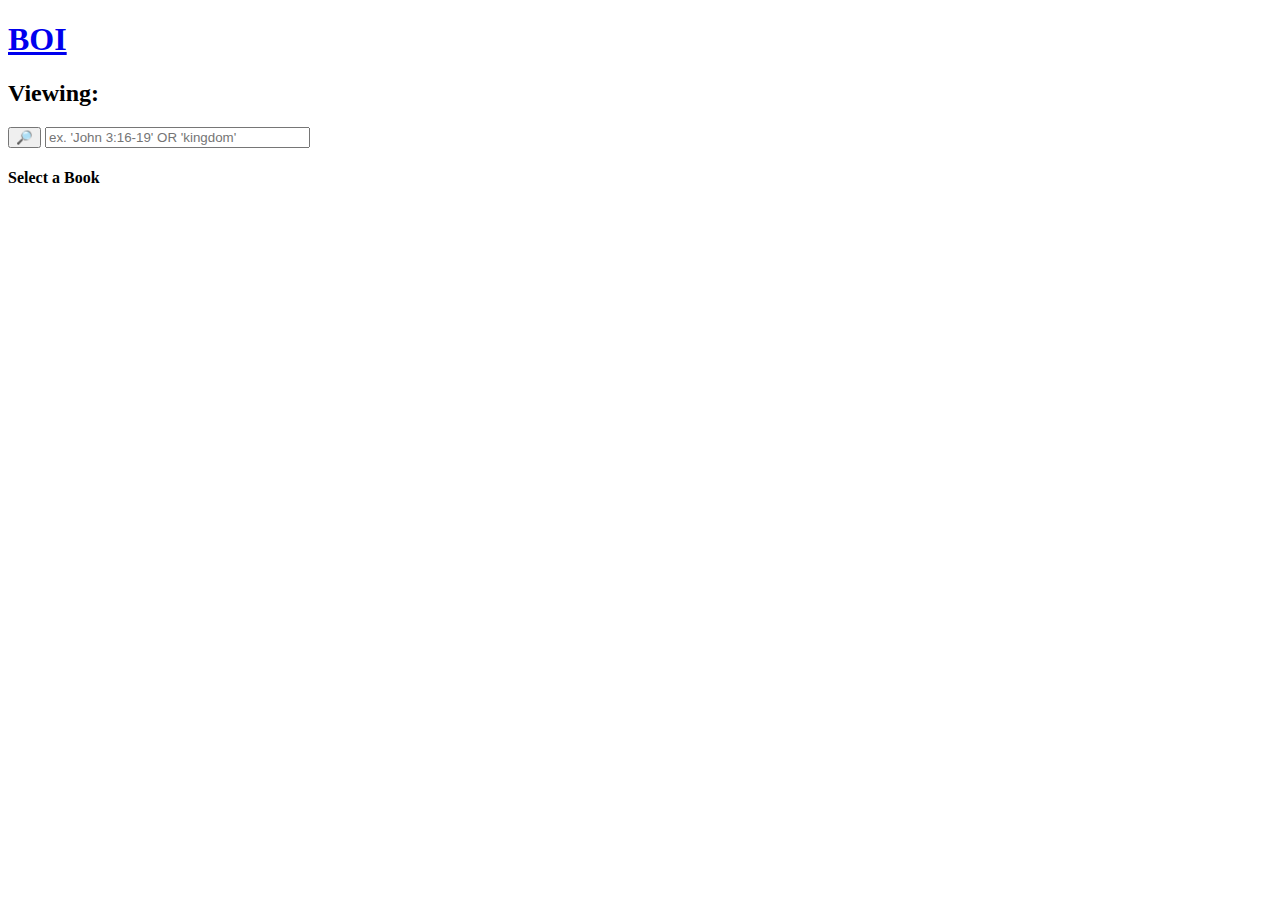
==== book.html @ b3f34364 "Create book.html" ====
<!DOCTYPE html>
<html>
  <head>
    <link href="css/main.css" rel="stylesheet" />
    <title>Branch of Israel - Bible App</title>
  </head>
  <body class="index">
    <header>
      <div class="container">
        <h1>
          <a class="flex" href="/">
            <span class="logo" title="Branch of Israel">BOI</span>
            <!--<span>API Demo App</span>-->          
          </a>
        </h1>
      </div>
    </header>
    <div class="subheader">
      <div class="container flex">
        <div class="subheadings">
          <h2>Viewing:</h2>
          <h3 id="viewing"></h3>
        </div>
        <div class="search-area flex">
          <button onclick="searchButton()">🔎</button>
          <input
            type="text"
            id="search-input"
            placeholder="ex. 'John 3:16-19' OR 'kingdom'"
            size="30"
            onkeydown="if (event.keyCode == 13) searchButton()"
          />
        </div>
      </div>
    </div>
    <div class="container crumbs">
      <div id="breadcrumbs"></div>
    </div>
    <main class="container">
      <h4 class="list-heading"><span>Select a Book</span></h4>
      <div id="book-list" class="list-container"></div>
    </main>
    <script src="js/my_key.js"></script>
    <script>
      // JAVASCRIPT GOES HERE
    </script>
  </body>
</html>
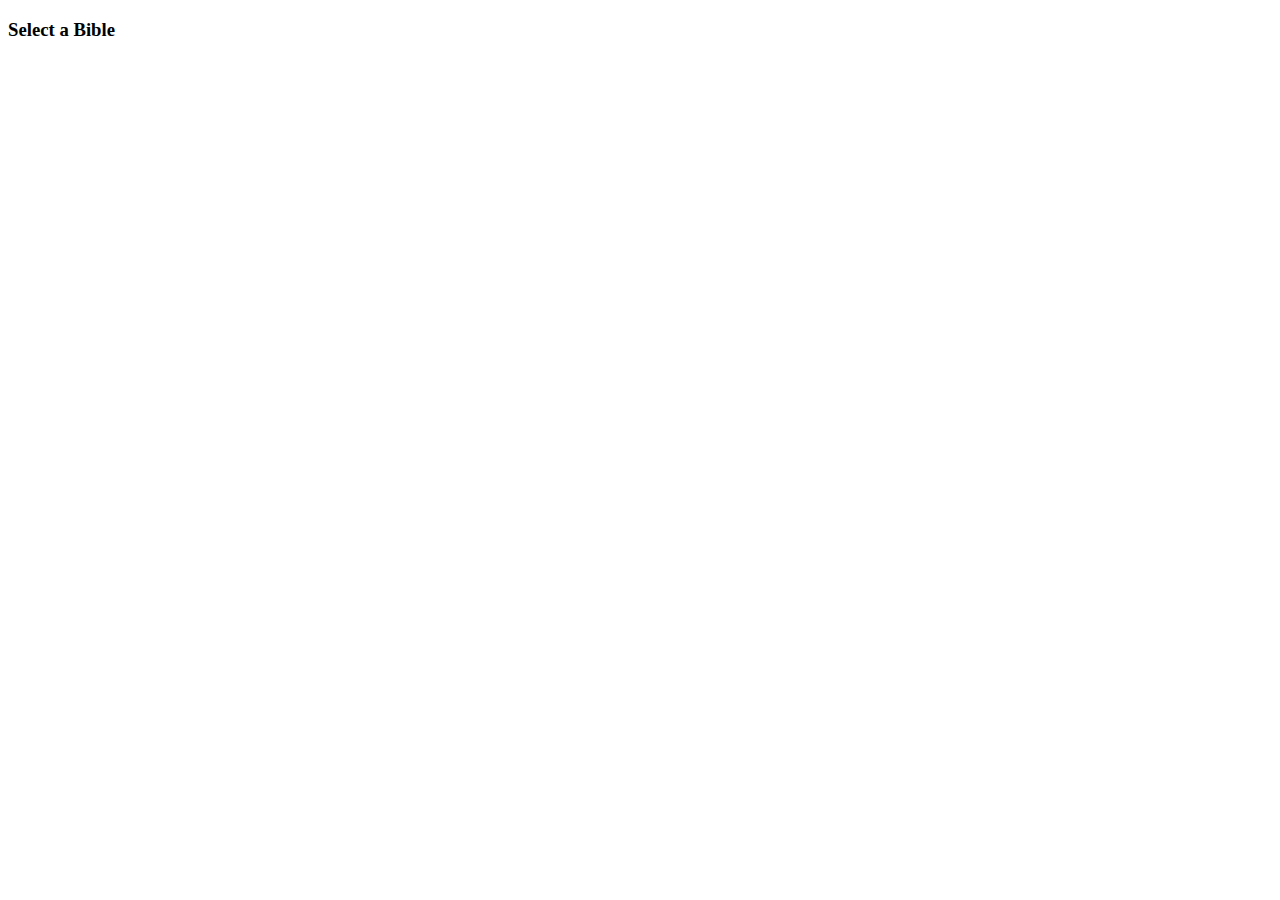
==== commit 449b289f: "Add files via upload" ====
--- a/book.html
+++ b/book.html
@@ -4,25 +4,15 @@
     <link href="css/main.css" rel="stylesheet" />
     <title>Branch of Israel - Bible App</title>
   </head>
+
   <body class="index">
     <header>
       <div class="container">
-        <h1>
-          <a class="flex" href="/">
-            <span class="logo" title="Branch of Israel">BOI</span>
-            <!--<span>API Demo App</span>-->          
+          <a class="flex" href="index.html">
+            <span class="logo" title="Branch of Israel"></span>
           </a>
-        </h1>
-      </div>
-    </header>
-    <div class="subheader">
-      <div class="container flex">
-        <div class="subheadings">
-          <h2>Viewing:</h2>
-          <h3 id="viewing"></h3>
-        </div>
         <div class="search-area flex">
-          <button onclick="searchButton()">🔎</button>
+          <button onclick="searchButton()"><h1>🔎</h1></button>
           <input
             type="text"
             id="search-input"
@@ -32,17 +22,96 @@
           />
         </div>
       </div>
+    </header>
+    <div class="subheader">
+      <div class="container">
+        <div id="breadcrumbs"></div>
+      </div>
     </div>
-    <div class="container crumbs">
-      <div id="breadcrumbs"></div>
-    </div>
+        <!--<div class="container crumbs">
+          <strong>Bible version: </strong> 
+             <div id="breadcrumbs"></div>
+        </div> -->
+
+
     <main class="container">
       <h4 class="list-heading"><span>Select a Book</span></h4>
       <div id="book-list" class="list-container"></div>
     </main>
+    
     <script src="js/my_key.js"></script>
+    
     <script>
-      // JAVASCRIPT GOES HERE
+      const bibleBookList = document.querySelector(`#book-list`);
+      const breadcrumbs = document.querySelector(`#breadcrumbs`);
+      const bibleVersionID = getParameterByName(`version`);
+      const abbreviation = getParameterByName(`abbr`);
+
+
+      let bookHTML = ``;
+
+      if (!bibleVersionID) {
+        window.location.href = `./index.html`;
+      }
+
+      getBooks(bibleVersionID).then((bookList) => {
+        bookHTML += `<ul>`;
+        for (let book of bookList) {
+          bookHTML += `<li><a href="chapter.html?version=${bibleVersionID}&abbr=${abbreviation}&book=${book.id}&name=${book.name}"> ${book.name} </a></li>`;
+        }
+        bookHTML += `</ul>`;
+        bibleBookList.innerHTML = bookHTML;
+      });
+
+      //document.querySelector(`#viewing`).innerHTML = `${abbreviation}`;
+      const breadcrumbsHTML = `
+          ${abbreviation}
+      `;
+      breadcrumbs.innerHTML = breadcrumbsHTML;  
+
+      function getBooks(bibleVersionID) {
+        return new Promise((resolve, reject) => {
+          const xhr = new XMLHttpRequest();
+          xhr.withCredentials = false;
+
+          xhr.addEventListener(`readystatechange`, function () {
+            if (this.readyState === this.DONE) {
+              const { data } = JSON.parse(this.responseText);
+              const books = data.map(({ name, id }) => {
+                return { name, id };
+              });
+
+              resolve(books);
+            }
+          });
+
+          xhr.open(
+            `GET`,
+            `https://api.scripture.api.bible/v1/bibles/${bibleVersionID}/books`
+          );
+          xhr.setRequestHeader(`api-key`, API_KEY);
+
+          xhr.onerror = () => reject(xhr.statusText);
+
+          xhr.send();
+        });
+      }
+
+
+      function getParameterByName(name) {
+        const url = window.location.href;
+        name = name.replace(/[\[\]]/g, `\\$&`);
+        const regex = new RegExp(`[?&]` + name + `(=([^&#]*)|&|#|$)`),
+          results = regex.exec(url);
+        if (!results) return null;
+        if (!results[2]) return ``;
+        return decodeURIComponent(results[2].replace(/\+/g, ` `));
+      }
+
+    function searchButton() {
+      const searchInput = document.querySelector(`#search-input`);
+      window.location.href = `./search.html?&version=${bibleVersionID}&abbr=${abbreviation}&query=${searchInput.value}`;
+    }
     </script>
   </body>
 </html>
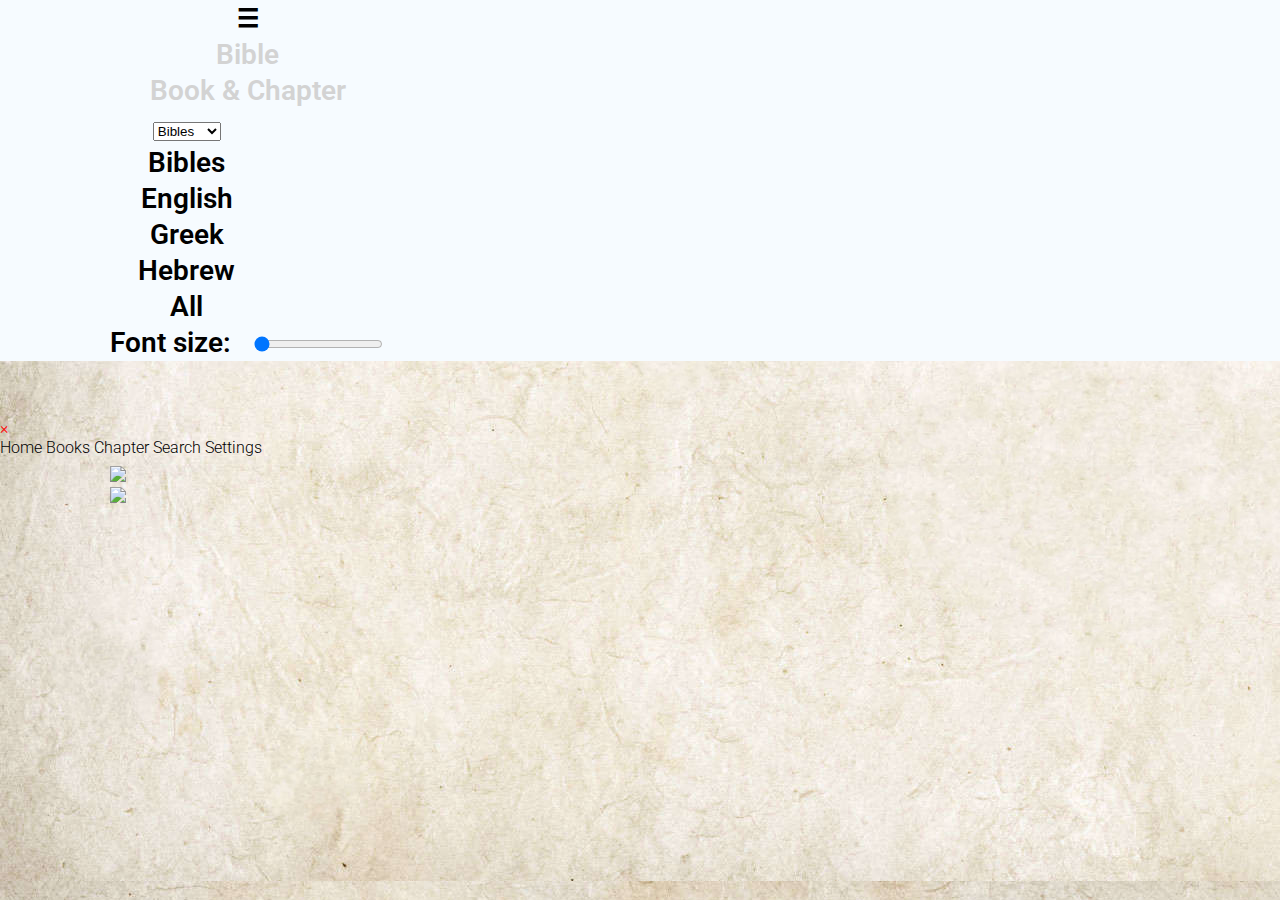
==== commit 941c73db: "Update book.html" ====
--- a/book.html
+++ b/book.html
@@ -1,52 +1,66 @@
 <!DOCTYPE html>
 <html>
   <head>
+    <link href="css/menu.css" rel="stylesheet" />
     <link href="css/main.css" rel="stylesheet" />
     <title>Branch of Israel - Bible App</title>
   </head>
 
-  <body class="index">
+   <body class="index">
+      <div class="subheader" id="stickyHeader">
+        <div class="container flex">
+          <div class="subheadings">
+            <div class="column">
+              <span style="font-size:25px;cursor:pointer;" onclick="openNav()">&#9776;</span><!-- show foo foo bar --> 
+            </div>
+            <div class="column">
+              <span class="tooltip"> <span id="bibleabbr"></span>
+                  <span class="tooltiptext  tooltip-bottom"><span id="biblefullname"></span></span>
+              </span>
+            </div>
+            <div class="column">
+              <span style="color:lightgray;">Book & Chapter</span>
+            </div>
+          </div>
+        </div>
+      </div>
+
     <header>
-      <div class="container">
-          <a class="flex" href="index.html">
-            <span class="logo" title="Branch of Israel"></span>
-          </a>
-        <div class="search-area flex">
-          <button onclick="searchButton()"><h1>🔎</h1></button>
-          <input
-            type="text"
-            id="search-input"
-            placeholder="ex. 'John 3:16-19' OR 'kingdom'"
-            size="30"
-            onkeydown="if (event.keyCode == 13) searchButton()"
-          />
+      <div id="menuNav" class="overlay">
+        <a href="javascript:void(0)" class="closebtn" style="color:red" onclick="closeNav()">&times;</a>
+        <div class="overlay-content">
+          <a href="./index.html">Home</a>
+          <a href="#" class="current">Books</a>
+          <a  id="sticky"href="#" class="disabled">Chapter</a>
+          <a href="./search.html">Search</a>
         </div>
       </div>
     </header>
-    <div class="subheader">
-      <div class="container">
-        <div id="breadcrumbs"></div>
-      </div>
-    </div>
-        <!--<div class="container crumbs">
-          <strong>Bible version: </strong> 
-             <div id="breadcrumbs"></div>
-        </div> -->
-
 
     <main class="container">
-      <h4 class="list-heading"><span>Select a Book</span></h4>
-      <div id="book-list" class="list-container"></div>
+      <!--<h4 class="list-heading"><span>Select a Book</span></h4>-->
+        <span id="book-list" class="list-container numeric-list tooltip-container"></span>
+        <!-- <span class="tooltip">Tooltip text</span> -->
+        <div class="leftcol">
+          <a id="prevURL" >
+            <img id="imgleft" class="left-button" src="./img/orig_left_stamp.png" />
+          </a>
+        </div>      
+      
+      <div class="rightcol">
+          <a id="nextURL">
+            <img id="imgright" class="right-button" src="./img/orig_right_stamp.png"  />
+          </a>
+      </div>
     </main>
     
     <script src="js/my_key.js"></script>
-    
     <script>
       const bibleBookList = document.querySelector(`#book-list`);
-      const breadcrumbs = document.querySelector(`#breadcrumbs`);
+      //const breadcrumbs = document.querySelector(`#breadcrumbs`);
       const bibleVersionID = getParameterByName(`version`);
+      const fullbiblename = getParameterByName(`name`);
       const abbreviation = getParameterByName(`abbr`);
-
 
       let bookHTML = ``;
 
@@ -55,19 +69,31 @@
       }
 
       getBooks(bibleVersionID).then((bookList) => {
-        bookHTML += `<ul>`;
+        bookHTML += `<ol>`;
         for (let book of bookList) {
-          bookHTML += `<li><a href="chapter.html?version=${bibleVersionID}&abbr=${abbreviation}&book=${book.id}&name=${book.name}"> ${book.name} </a></li>`;
-        }
-        bookHTML += `</ul>`;
+          bookHTML += `<li class="grid"><a href="chapter.html?version=${bibleVersionID}&abbr=${abbreviation}&book=${book.id}&name=${book.name}"> ${book.id} </a></li>`;
+          }
+        bookHTML += `</ol>`;
+       
         bibleBookList.innerHTML = bookHTML;
+
       });
 
+      //************ subheader content ***********
+      biblefullname.innerHTML = fullbiblename;
+      bibleabbr.innerHTML = abbreviation;  //tootlip for abbreviaion
+      
+
+      //set current book url for next 2 screens
+      sessionStorage.setItem("bookabbr", window.location.href);
+      sessionStorage.setItem("fullbookname", fullbiblename); //used for tooltip only in the next 2 screen
+      //************ subheader content ***********
+
       //document.querySelector(`#viewing`).innerHTML = `${abbreviation}`;
-      const breadcrumbsHTML = `
-          ${abbreviation}
-      `;
-      breadcrumbs.innerHTML = breadcrumbsHTML;  
+      //const breadcrumbsHTML = `
+      //    ${abbreviation}
+      //`;
+      //breadcrumbs.innerHTML = breadcrumbsHTML;  
 
       function getBooks(bibleVersionID) {
         return new Promise((resolve, reject) => {
@@ -89,6 +115,7 @@
             `GET`,
             `https://api.scripture.api.bible/v1/bibles/${bibleVersionID}/books`
           );
+
           xhr.setRequestHeader(`api-key`, API_KEY);
 
           xhr.onerror = () => reject(xhr.statusText);
@@ -96,7 +123,6 @@
           xhr.send();
         });
       }
-
 
       function getParameterByName(name) {
         const url = window.location.href;
@@ -108,10 +134,17 @@
         return decodeURIComponent(results[2].replace(/\+/g, ` `));
       }
 
-    function searchButton() {
-      const searchInput = document.querySelector(`#search-input`);
-      window.location.href = `./search.html?&version=${bibleVersionID}&abbr=${abbreviation}&query=${searchInput.value}`;
+
+
+
+    // ************* Side Menu **************
+    function openNav() {
+      document.getElementById("menuNav").style.width = "225px";
     }
+
+    function closeNav() {
+      document.getElementById("menuNav").style.width = "0px";
+    }  
     </script>
   </body>
 </html>
--- a/css/main.css
+++ b/css/main.css
@@ -0,0 +1,397 @@
+@import url("https://fonts.googleapis.com/css?family=Libre+Baskerville:400,700|Roboto:300,400,700");
+html,
+body {
+  margin: 0;
+  padding: 0;
+  background-image: url('../img/Wedding-Paper1.jpg');
+}
+
+html {
+  box-sizing: border-box;
+  font-size: 12.8px;
+}
+@media only screen and (min-width: 600px) {
+  html {
+    font-size: 16px;
+  }
+}
+html *,
+html *:before,
+html *:after {
+  box-sizing: inherit;
+}
+
+body {
+  font-family: "Roboto", sans-serif;
+  font-weight: 300;
+}
+
+*:focus {
+  outline: none;
+}
+
+h1, h2, h3, h4, h5, h6 {
+  margin: 0;
+}
+
+a {
+  color: #000;
+  text-decoration: none;
+}
+
+ul, ol {
+  list-style: none;
+  padding: 0;
+  margin: 0;
+}
+
+.hidden {
+  display: none !important;
+}
+
+.flex {
+  display: flex;
+  justify-content: space-between;
+  align-items: center;
+}
+
+.container {
+  box-sizing: content-box;
+  max-width: 1060px;
+  padding: 0 10px;
+  margin: auto;
+}
+@media only screen and (min-width: 600px) {
+  .container {
+    padding: 0 20px;
+  }
+}
+.container *, .container *:before, .container *:after {
+  box-sizing: border-box;
+}
+
+header {
+  position: relative;
+  z-index: 99;
+  padding: 0.5em 0;
+}
+
+header:after {
+  content: "";
+  width: 100%;
+  height: 1px;
+  position: absolute;
+  bottom: 0;
+  left: 0;
+  box-shadow: 0 2px 14px 0 rgba(0, 0, 0, 0.15);
+}
+
+header .container {
+  display: flex;
+  justify-content: left;
+  align-items: center;
+  font-size: 2em;
+}
+
+header .logo {
+  text-indent: 99999px;
+  overflow: hidden;
+  width: 7rem;
+  height: 7rem;
+  margin-left: 0px;
+  margin-right: 50px;
+  margin-bottom: .5rem;
+  background: url("../img/logo.png") center no-repeat;
+  background-size: 125px auto;
+}
+header h1 {
+  text-align: right;
+  /*background: #fff; - color behind logo */
+}
+header h1 a {
+  font-family: "Libre Baskerville", serif;
+  font-style: italic;
+  font-weight: 400;
+  color: #027CFF;
+  font-size: 1.5rem;
+  line-height: 2.75rem;
+}
+
+.subheader {
+  background: #F6FBFF;
+  background: rgba(246,251,255); //4th param is for opacity
+  padding: .5rem 0;
+  position: relative;
+  margin-bottom: 3.125rem;
+}
+
+.subheader .container {
+  flex-wrap: wrap;
+  font-size: 1.75rem;
+  line-height: 2.25rem;
+  font-weight: 600;
+  text-align: center;
+}
+.subheader .subheadings {
+  margin-right: 2rem;
+}
+.subheader .subheadings h2 {
+  font-size: 1rem;
+  line-height: 1.3125;
+  font-weight: 700;
+  text-transform: uppercase;
+  margin-bottom: 0.375em;
+}
+.subheader .subheadings h3 {
+  font-family: "Libre Baskerville", serif;
+  font-size: 1.75rem;
+  line-height: 2.25rem;
+  font-weight: 700;
+}
+.subheader .subheadings h3 i {
+  font-style: normal;
+}
+
+.crumbs {
+  flex: 1;
+  margin-left: 1em;
+}
+.crumbs ul:after {
+  content: "";
+  display: table;
+  clear: both;
+}
+.crumbs li {
+  float: left;
+}
+.crumbs li:before {
+  float: left;
+  margin: 0 0.5em;
+  content: " - ";
+}
+.crumbs li:first-child:before {
+  display: none;
+}
+.crumbs a {
+  float: left;
+  border-bottom: solid 1px;
+  color: #31ACFF;
+  border-color: inherit;
+}
+.crumbs a:hover {
+  border-color: transparent;
+}
+
+/*  overall search box */
+.search-area {
+  background: #fff;
+  border: 1px solid lightgray;
+  border-radius: 50px;
+  margin-left:auto;
+  width: 100%;
+}
+
+@media only screen and (min-width: 500px) {
+  .search-area {
+    width: auto;
+  }
+}
+.search-area button,
+.search-area input {
+  font-size: 0.875rem;
+  height: 3em;
+  line-height: 3em;
+  border: 0;
+  background: none;
+  margin-right: .75em;
+}
+.search-area button {
+  text-align: center;
+  padding: 0 3em 0 1em;
+  cursor: pointer;
+  width: 2.8rem;
+  border-right: 1px solid lightgray;
+}
+
+.search-area input {
+  width: calc(100% - 2.8rem);
+  padding: 0 0.5em 0 0;
+}
+body.basic_index .search-area {
+  display: none;
+}
+
+.search-nav {
+  margin-bottom: 2rem;
+}
+.search-nav > * {
+  display: block;
+}
+
+.search-nav .results-current-page {
+  margin-bottom: 1rem;
+}
+.search-nav .results-nav button {
+  font-size: 1rem;
+  line-height: 2em;
+  cursor: pointer;
+  border: 1px solid lightgray;
+  background: #fff;
+}
+.search-nav .results-nav button:hover {
+  border-color: #31ACFF;
+  color: #31ACFF;
+}
+.search-nav .results-nav button + button {
+  margin-left: 1rem;
+}
+.search-nav.search-nav-top {
+  margin-bottom: 2rem;
+}
+.search-nav.search-nav-top .results-count {
+  padding-bottom: 2rem;
+  border-bottom: 1px solid lightgray;
+}
+.search-nav.search-nav-top .results-current-page,
+.search-nav.search-nav-top .results-nav {
+  display: none;
+}
+.search-nav.search-nav-bottom .results-count {
+  display: none;
+}
+
+body.basic_index #select-prompt, body.basic_verse-selected #select-prompt, body.basic_section #select-prompt {
+  display: none;
+}
+
+.list-heading {
+  border-bottom: 1px solid lightgray;
+  margin-bottom: 1em;
+  font-weight: normal;
+}
+.list-heading span {
+  display: inline-block;
+  background: #31ACFF;
+  color: #fff;
+  text-transform: uppercase;
+  font-size: 1.125rem;
+  line-height: 1.875rem;
+  font-weight: 700;
+  padding: 0 1em;
+  margin-bottom: -1px;
+}
+
+.list-container > ul,
+.list-container > ol {
+  margin-bottom: 4.375rem;
+}
+.list-container li {
+  font-size: 2rem;
+  line-height: 1.5;
+  padding: 0.25em 0;
+}
+.list-container li a:hover {
+  color: #31ACFF;
+}
+.list-container.bible-list li, .list-container.section-list li {
+  font-size: 1rem;
+  line-height: 1.5625rem;
+  padding: 0.3em 0;
+}
+.list-container.bible-list li a, .list-container.section-list li a {
+  display: flex;
+  justify-content: left;
+}
+.list-container.bible-list li .bible-version-abbr, .list-container.bible-list li .section-id, .list-container.section-list li .bible-version-abbr, .list-container.section-list li .section-id {
+  display: inline-block;
+  white-space: nowrap;
+  font-weight: 700;
+  min-width: 5.3em;
+  text-align: right;
+  text-decoration: none;
+  margin-right: 1.3em;
+}
+.list-container.bible-list li .bible-version-desc:before, .list-container.section-list li .bible-version-desc:before {
+  content: "- ";
+}
+.list-container.search-results-list li {
+  padding: 0 0 2.5rem;
+  border-bottom: 1px solid lightgray;
+  margin-bottom: 2.75rem;
+}
+.list-container.search-results-list li:after {
+  content: "";
+  display: table;
+  clear: both;
+}
+.list-container.search-results-list li > * {
+  line-height: 1.5rem;
+  margin-bottom: 0.3em;
+}
+.list-container.search-results-list li h5 {
+  font-size: 1.125rem;
+  font-weight: 700;
+  text-transform: uppercase;
+}
+.list-container.search-results-list li .text {
+  font-size: 1.125rem;
+  font-weight: 300;
+}
+.list-container.search-results-list li > a {
+  float: left;
+  font-size: 1rem;
+  font-weight: 700;
+  text-transform: uppercase;
+  color: #31ACFF;
+  border-bottom: solid 1px #31ACFF;
+}
+.list-container.search-results-list li > a:hover {
+  border-color: transparent;
+}
+.list-container.numeric-list ol {
+  display: flex;
+  flex-wrap: wrap;
+  align-items: center;
+  justify-content: center;
+}
+@media only screen and (min-width: 600px) {
+  .list-container.numeric-list ol {
+    justify-content: left;
+  }
+}
+.list-container.numeric-list li {
+  padding: 0;
+  margin: 0 0.15em 0.3em;
+}
+@media only screen and (min-width: 600px) {
+  .list-container.numeric-list li {
+    margin: 0 0.3em 0.3em 0;
+  }
+}
+.list-container.numeric-list li a {
+  display: inline-block;
+  padding: 0 0.25em;
+  border: 1px solid lightgray;
+  white-space: nowrap;
+  font-size: 1rem;
+  line-height: 3.75rem;
+  min-width: 3.75rem;
+  text-align: center;
+}
+.list-container.numeric-list li a:hover {
+  background: #31ACFF;
+  color: #fff;
+}
+
+
+/* The sticky class is added to the header with JS when it reaches its scroll position */
+.sticky {
+  position: fixed;
+  top: 0;
+  width: 100%
+}
+
+/* Add some top padding to the page content to prevent sudden quick movement (as the header gets a new position at the top of the page (position:fixed and top:0) */
+.sticky + .content {
+  padding-top: 102px;
+}
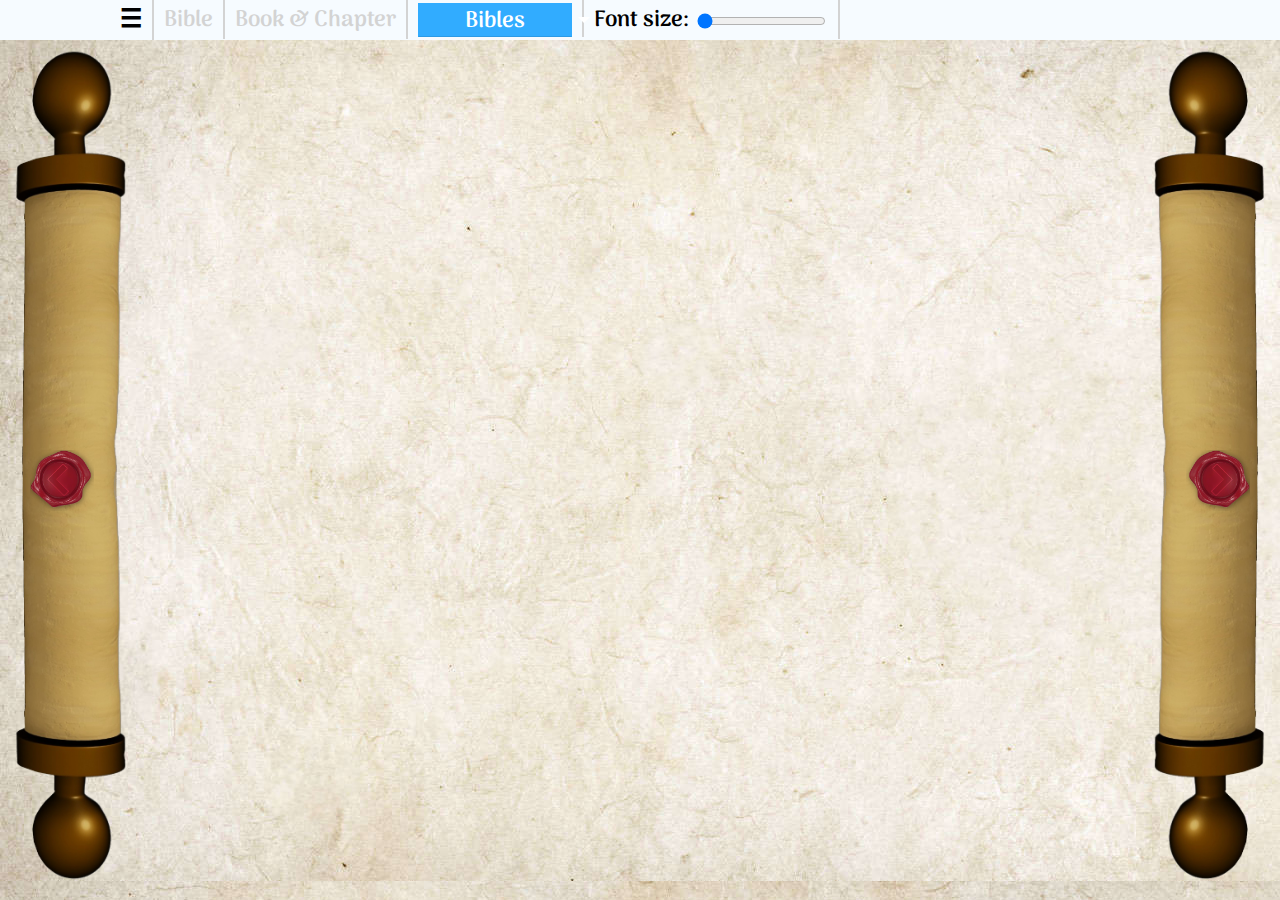
==== commit a12dce99: "Update book.html" ====
--- a/book.html
+++ b/book.html
@@ -3,6 +3,7 @@
   <head>
     <link href="css/menu.css" rel="stylesheet" />
     <link href="css/main.css" rel="stylesheet" />
+    <link rel="icon" type="image/x-icon" href="/img/favicon.ico">
     <title>Branch of Israel - Bible App</title>
   </head>
 
--- a/css/menu.css
+++ b/css/menu.css
@@ -0,0 +1,141 @@
+/* Sliding parchment menu from left */
+.overlay {
+  height: 100vh;
+  width: 0;
+  position: fixed;
+  z-index: 1;
+  top: 22.55vh;
+  left: 115px;
+  /*background-color: rgba(0,0,0, 0.9);*/
+  background-image: url('../img/scrollpaper.png');
+  background-repeat: no-repeat;
+  background-size: 250px 60vh;
+  overflow-x: hidden;
+  transition: 0.65s;
+}
+
+.overlay-content {
+  position: relative;
+  top: 12%;
+  text-align: center;
+  margin-top: 10px;
+}
+
+.overlay a {
+  text-decoration: none;
+  font-size: 30px;
+  color: black; /*#818181;*/
+  display: block;
+  transition: 0.3s;
+}
+
+.overlay a:hover, .overlay a:focus {
+  color: white;
+}
+
+.overlay  .closebtn {
+  position: absolute;
+  top: 14px;
+  right: 30px;
+  font-size: 60px;
+}
+
+
+@media screen and (max-height: 450px) {
+  .overlay a {font-size: 20px}
+  .overlay .closebtn {
+  font-size: 40px;
+  top: 15px;
+  right: 35px;
+  }
+}
+
+a.disabled {
+    pointer-events: none;
+    color: darkgray;
+}
+
+a.current{
+    pointer-events: none;
+    color: white;
+}
+/***********************************/
+
+
+/*********  Dropdown button for languages ALSOSEE: https://codepen.io/tsk/pen/eEVWdg different dropdown *********/
+/*the container must be positioned relative:*/
+.custom-select {
+  position: relative;
+  font-family: Arima;
+}
+
+.custom-select select {
+  display: none; /*hide original SELECT element:*/
+}
+
+.select-selected {
+  background-color: #31ACFF;
+  height:34px;
+}
+
+/*style the arrow inside the select element: */
+.select-selected:after {
+  position: absolute;
+  content: "";
+  top: 14px;
+  left: 10rem;
+  width: 0;
+  height: 0;
+  border: 6px solid transparent;
+  border-color: #fff transparent transparent transparent;
+}
+
+/*point the arrow upwards when the select box is open (active):*/
+.select-selected.select-arrow-active:after {
+  border-color: transparent transparent #fff transparent;
+  top: 7px;
+}
+
+/*style the arrow inside the select element: */
+@media only screen and (min-width: 600px) {
+  .select-selected:after {
+  content: "";
+  top: 14px;
+  left: 10rem;
+  width: 0;
+  height: 0;
+  border: 6px solid transparent;
+  border-color: #fff transparent transparent transparent;
+  }
+}
+
+
+/*style the items (options), including the selected item:*/
+.select-items div,.select-selected {
+  color: #ffffff;
+  /*padding: 8px 16px;*/
+  border: 1px solid transparent;
+  border-color: transparent transparent rgba(0, 0, 0, 0.1) transparent;
+  cursor: pointer;
+  user-select: none;
+}
+
+/*style items (options):*/
+.select-items {
+  position: absolute;
+  background-color: lightslategray;
+  top: 100%;
+  left: 0;
+  right: 0;
+  z-index: 99;
+}
+
+/*hide the items when the select box is closed:*/
+.select-hide {
+  display: none;
+}
+
+/*hover select*/
+.select-items div:hover, .same-as-selected {
+  background-color: rgba(0, 0, 0, 0.1);
+}
--- a/css/main.css
+++ b/css/main.css
@@ -1,9 +1,9 @@
-@import url("https://fonts.googleapis.com/css?family=Libre+Baskerville:400,700|Roboto:300,400,700");
+@import url("https://fonts.googleapis.com/css?family=Libre+Baskerville:400,700|Arima:400,500,700");
 html,
 body {
   margin: 0;
   padding: 0;
-  background-image: url('../img/Wedding-Paper1.jpg');
+  background-image: url('../img/Wedding-Paper.jpg');
 }
 
 html {
@@ -22,7 +22,7 @@
 }
 
 body {
-  font-family: "Roboto", sans-serif;
+  font-family: "Arima";
   font-weight: 300;
 }
 
@@ -61,6 +61,8 @@
   padding: 0 10px;
   margin: auto;
 }
+
+
 @media only screen and (min-width: 600px) {
   .container {
     padding: 0 20px;
@@ -68,6 +70,12 @@
 }
 .container *, .container *:before, .container *:after {
   box-sizing: border-box;
+}
+
+
+.container .inside {
+  background-color: white;
+  text-align: center;
 }
 
 header {
@@ -96,14 +104,15 @@
 header .logo {
   text-indent: 99999px;
   overflow: hidden;
-  width: 7rem;
-  height: 7rem;
+  width: 10rem;
+  height: 8rem;
   margin-left: 0px;
   margin-right: 50px;
   margin-bottom: .5rem;
   background: url("../img/logo.png") center no-repeat;
-  background-size: 125px auto;
-}
+  /*background-size: 125px auto;*/
+}
+
 header h1 {
   text-align: right;
   /*background: #fff; - color behind logo */
@@ -117,21 +126,30 @@
   line-height: 2.75rem;
 }
 
+
 .subheader {
   background: #F6FBFF;
-  background: rgba(246,251,255); //4th param is for opacity
-  padding: .5rem 0;
+  background: rgba(246,251,255); /* 4th param is for opacity ex: 0.3 (30% opaque) */
+ /* padding: .5rem 0;*/
   position: relative;
-  margin-bottom: 3.125rem;
+  text-align: center;
+  /*margin-bottom: 3.125rem;*/
 }
 
 .subheader .container {
   flex-wrap: wrap;
-  font-size: 1.75rem;
+  font-size: 1.75vw;  /* font for top heading */
   line-height: 2.25rem;
   font-weight: 600;
-  text-align: center;
-}
+  /*text-align: center;*/
+}
+
+/*@media only screen and (max-width: 600px) {
+  .subheader .container  {
+    font-size: 8px;
+  }
+}*/
+
 .subheader .subheadings {
   margin-right: 2rem;
 }
@@ -148,9 +166,6 @@
   line-height: 2.25rem;
   font-weight: 700;
 }
-.subheader .subheadings h3 i {
-  font-style: normal;
-}
 
 .crumbs {
   flex: 1;
@@ -180,84 +195,6 @@
 }
 .crumbs a:hover {
   border-color: transparent;
-}
-
-/*  overall search box */
-.search-area {
-  background: #fff;
-  border: 1px solid lightgray;
-  border-radius: 50px;
-  margin-left:auto;
-  width: 100%;
-}
-
-@media only screen and (min-width: 500px) {
-  .search-area {
-    width: auto;
-  }
-}
-.search-area button,
-.search-area input {
-  font-size: 0.875rem;
-  height: 3em;
-  line-height: 3em;
-  border: 0;
-  background: none;
-  margin-right: .75em;
-}
-.search-area button {
-  text-align: center;
-  padding: 0 3em 0 1em;
-  cursor: pointer;
-  width: 2.8rem;
-  border-right: 1px solid lightgray;
-}
-
-.search-area input {
-  width: calc(100% - 2.8rem);
-  padding: 0 0.5em 0 0;
-}
-body.basic_index .search-area {
-  display: none;
-}
-
-.search-nav {
-  margin-bottom: 2rem;
-}
-.search-nav > * {
-  display: block;
-}
-
-.search-nav .results-current-page {
-  margin-bottom: 1rem;
-}
-.search-nav .results-nav button {
-  font-size: 1rem;
-  line-height: 2em;
-  cursor: pointer;
-  border: 1px solid lightgray;
-  background: #fff;
-}
-.search-nav .results-nav button:hover {
-  border-color: #31ACFF;
-  color: #31ACFF;
-}
-.search-nav .results-nav button + button {
-  margin-left: 1rem;
-}
-.search-nav.search-nav-top {
-  margin-bottom: 2rem;
-}
-.search-nav.search-nav-top .results-count {
-  padding-bottom: 2rem;
-  border-bottom: 1px solid lightgray;
-}
-.search-nav.search-nav-top .results-current-page,
-.search-nav.search-nav-top .results-nav {
-  display: none;
-}
-.search-nav.search-nav-bottom .results-count {
-  display: none;
 }
 
 body.basic_index #select-prompt, body.basic_verse-selected #select-prompt, body.basic_section #select-prompt {
@@ -283,7 +220,7 @@
 
 .list-container > ul,
 .list-container > ol {
-  margin-bottom: 4.375rem;
+  margin-bottom: 3rem;   /* 4.375rem; */
 }
 .list-container li {
   font-size: 2rem;
@@ -291,10 +228,11 @@
   padding: 0.25em 0;
 }
 .list-container li a:hover {
-  color: #31ACFF;
-}
+  color: #015d9b;
+}
+
 .list-container.bible-list li, .list-container.section-list li {
-  font-size: 1rem;
+  font-size: 1.2rem;
   line-height: 1.5625rem;
   padding: 0.3em 0;
 }
@@ -311,43 +249,12 @@
   text-decoration: none;
   margin-right: 1.3em;
 }
+
 .list-container.bible-list li .bible-version-desc:before, .list-container.section-list li .bible-version-desc:before {
   content: "- ";
 }
-.list-container.search-results-list li {
-  padding: 0 0 2.5rem;
-  border-bottom: 1px solid lightgray;
-  margin-bottom: 2.75rem;
-}
-.list-container.search-results-list li:after {
-  content: "";
-  display: table;
-  clear: both;
-}
-.list-container.search-results-list li > * {
-  line-height: 1.5rem;
-  margin-bottom: 0.3em;
-}
-.list-container.search-results-list li h5 {
-  font-size: 1.125rem;
-  font-weight: 700;
-  text-transform: uppercase;
-}
-.list-container.search-results-list li .text {
-  font-size: 1.125rem;
-  font-weight: 300;
-}
-.list-container.search-results-list li > a {
-  float: left;
-  font-size: 1rem;
-  font-weight: 700;
-  text-transform: uppercase;
-  color: #31ACFF;
-  border-bottom: solid 1px #31ACFF;
-}
-.list-container.search-results-list li > a:hover {
-  border-color: transparent;
-}
+
+
 .list-container.numeric-list ol {
   display: flex;
   flex-wrap: wrap;
@@ -384,14 +291,173 @@
 }
 
 
-/* The sticky class is added to the header with JS when it reaches its scroll position */
-.sticky {
+#stickyHeader {
+  position: -webkit-sticky; /* Safari */
+  position: sticky;
+  top: 0;
+}
+
+
+/**** columns for subheader *****/
+* {
+  box-sizing: border-box;
+}
+
+/* Creates columns */
+.column {
+  float: left;
+  border-right: 2px solid lightgray;
+  padding: 3px 10px 0 10px;
+}
+
+
+/* Clear floats after the columns */
+.row:after {
+  content: "";
+  display: table;
+  clear: both;
+}
+/**** Column End *****/
+
+
+/**** Next-Prev buttons *****/
+.right-button {
+position: fixed;
+top: 50%;
+right: 30px;
+width: 5vw;
+Height: auto;
+}
+
+.left-button {
+position: fixed;
+top: 50%;
+left: 30px;
+width: 5vw;
+Height: auto;
+}
+
+@media only screen and (max-width: 600px) {
+  .left-button {
+    display: none;
+  }
+}
+
+@media only screen and (max-width: 600px) {
+  .right-button {
+    display: none;
+  }
+}
+/*** Next-Prev buttons End*****/
+
+
+/*** Columns for scrolls with stamp overlayed  *****/
+ .leftcol {
   position: fixed;
-  top: 0;
-  width: 100%
-}
-
-/* Add some top padding to the page content to prevent sudden quick movement (as the header gets a new position at the top of the page (position:fixed and top:0) */
-.sticky + .content {
-  padding-top: 102px;
-}
+  height: 100%;
+  width: 200px;
+  background-image: url('../img/scrollbarleft.png');
+  background-repeat: no-repeat;
+  background-size: 150px 97vh;
+  top: 35px;
+  left: 0;
+}
+
+ .rightcol {
+  position: fixed;
+  height: 100%;
+  width: 200px;
+  background-image: url('../img/scrollbar.png');
+  background-repeat: no-repeat;
+  background-size: 150px 97vh;
+  top: 35px;
+  right: -50px;
+}
+
+@media only screen and (max-width: 600px) {
+  .leftcol {
+    display: none;
+  }
+}
+
+@media only screen and (max-width: 600px) {
+  .rightcol {
+    display: none;
+  }
+}
+
+/***************************************/
+
+/* aligns two objects horiozontally (text and slider bar) */
+  .align-group {
+    display: flex;
+    flex-direction: row;
+    justify-content: center;
+    align-items: center;
+  }
+
+
+/* centers image */
+ .center {
+  display: block;
+  margin-left: auto;
+  margin-right: auto;
+}
+
+.bottom-spacer {
+  padding-bottom: 30px;
+}
+
+
+
+/* tooltip */
+.tooltip {
+    position: relative;
+    display: inline-block;
+    color: #006080;
+}
+
+.tooltip .tooltiptext {
+    visibility: hidden;
+    position: absolute;
+    width: 150px;
+    background-color: #555;
+    color: #fff;
+    text-align: center;
+    font-size: 11px;
+    line-height: normal;
+    padding: 5px 5px 5px 5px;
+    border-radius: 6px;
+    z-index: 1000;
+    opacity: 0;
+    transition: opacity 0.3s;
+}
+
+.tooltip:hover .tooltiptext {
+    visibility: visible;
+    opacity: 1;
+}
+
+.tooltip-bottom {
+  top: 135%;
+  left: 50%;  
+  margin-left: -70px;
+}
+
+.tooltip-bottom::after {
+    content: "";
+    position: absolute;
+    bottom: 100%;
+    left: 50%;
+    margin-left: -5px;
+    border-width: 5px;
+    border-style: solid;
+    border-color: transparent transparent #555 transparent;
+}
+
+.saveButton {
+  position: relative;
+  top: -25px;
+  left: 15px;
+}
+
